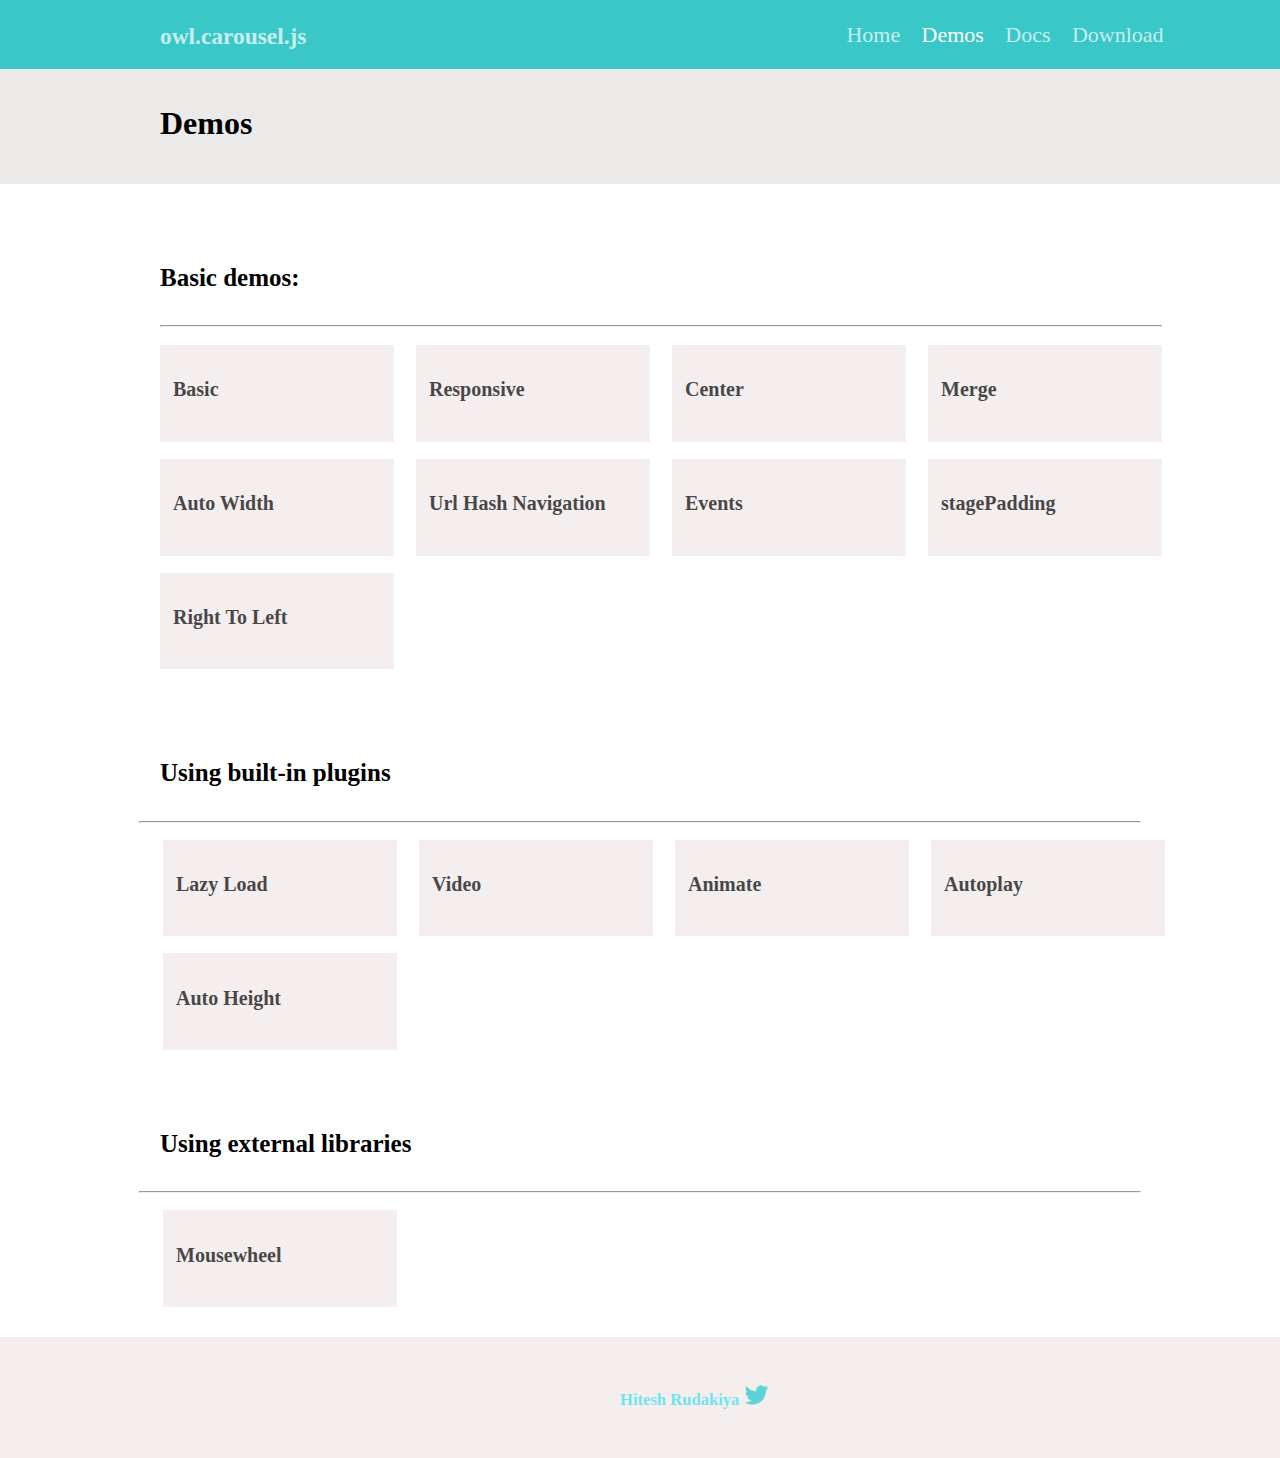
==== demo.html @ af48d86f "Add files via upload" ====
<!DOCTYPE html>
<html>
<head>
	<meta charset="utf-8">
	<meta name="viewport" content="width=device-width, initial-scale=1">
	<title ></title>
	
 <link rel="stylesheet" type="text/css" href="demo.css">
 <link href='https://fonts.googleapis.com/css?family=Lato:300,400,700,400italic,300italic' rel='stylesheet' type='text/css'>
</head>
<body>
	 <header class="header">
      <div class="sub-header">
        <div class="main">
          <div class="name">
            <h3>
              <a href="#">owl.carousel.js</a> 
            </h3>
          </div>
          <div class="nav-bar">
            <ul class="main-ul">
              <li class="active">
                <a href="index.html">Home</a> 
              </li>
              <li> <a href="demo.html" class="active">Demos</a>  </li>
              <li> <a href="doc.html">Docs</a>  </li>
              <li> <a href="index.html">Download</a>  </li>
              
              
            </ul>
          </div>
        </div>
      </div>
    </header>
    <section class="title">
      <div class="sub-title">
        <div class="demo">
          <h1>Demos</h1>
        </div>
      </div>
    </section>

    <section>
      <div class="section2">
        <div class="sub-section2">
          <h4>Basic demos:</h4>
          <hr>
          <div class="demos">
            <div class="sub-demos">
              <div class="b1">
                <a href="basic.html" class="demo-block">
                  <h5 class="fonts">Basic </h5>
                </a> 
              </div>

              <div class="b2">
                <a href="responsive.html" class="demo-block">
                  <h5 class="fonts">Responsive </h5>
                </a> 
              </div>
              <div class="b2">
                <a href="center.html" class="demo-block">
                  <h5 class="fonts">Center </h5>
                </a> 
              </div>
              <div class="b2">
                <a href="merge.html" class="demo-block">
                  <h5 class="fonts">Merge </h5>
                </a> 
              </div><br>
            </div>
            <div class="sub-demos2">
              <div class="b3">
                <a href="autowidth.html" class="demo-block">
                  <h5 class="fonts1">Auto Width </h5>
                </a> 
              </div>
              <div class="b4">
                <a href="urlhashnav.html" class="demo-block">
                  <h5 class="fonts1">Url Hash Navigation </h5>
                </a> 
              </div>
              <div class="b4">
                <a href="events.html" class="demo-block">
                  <h5  class="fonts1">Events </h5>
                </a> 
              </div>
              <div class="b4">
                <a href="#">
                  <h5 class="fonts1">stagePadding </h5>
                </a> 
              </div>
            </div>
              <div class="sub-demos2">
              <div class="b3">
                <a href="rtl.html" class="demo-block">
                  <h5 class="fonts1">Right To Left </h5>
                </a> 
              </div>
              </div>
            </div>
          </div>
          <h4 class="content">Using built-in plugins</h4>
          <hr>
          <div class="demo-list">
            <div class="sub-demos2">
              <div class="b5">
                <a href="lazyLoad.html" class="demo-block">
                  <h5 class="fonts">Lazy Load </h5>
                </a> 
              </div>
              <div class="b2">
                <a href="video.html" class="demo-block">
                  <h5  class="fonts">Video </h5>
                </a> 
              </div>
              <div class="b2">
                <a href="animate.html" class="demo-block">
                  <h5  class="fonts">Animate </h5>
                </a> 
              </div>
              <div class="b2">
                <a href="autoplay.html" class="demo-block">
                  <h5 class="fonts">Autoplay </h5>
                </a> 
              </div>
            </div>
            <div class="sub-demos2">
              <div class="b5">
                <a href="autoheight.html" class="demo-block">
                  <h5 class="fonts">Auto Height </h5>
                </a> 
              </div>
            </div>
          </div>
          <h4 class="content">Using external libraries</h4>
          <hr>
          <div class="demo-list">
            <div class="sub-demos2">
              <div class="b5">
                <a href="mousewheel.html" class="demo-block">
                  <h5  class="fonts">Mousewheel </h5>
                </a> 
              </div>
            </div>
          </div>
        </div>
      </div>
    </section>
    <footer class="footer2">
      <div class="row">
        <div class="content6">
          <h5>
            <a href="#" class="a1">Hitesh Rudakiya</a>
            <a id="custom-tweet-button" href="twitter_25.png" target="_blank"><img src="twitter_25.png"></a> 
          </h5>
        </div>
      </div>
    </footer>

</body>
</html>
---- demo.css ----
body{
    margin: 0px;
    padding: 0px;
}
header{
   
    background-color: rgb(58, 199, 199);
    padding-bottom: 15px;
    }
    .main{
        display: flex; 
    
    }
    .main-ul{
        display: flex;
        justify-content: space-between;
        width: 40%;
        
        padding-left: 540px;
        font-size: 22px;
        color: white;
    }
    .name{
        margin-left: 160px;
        font-size: 20px;
        color: red;
    }
    li{
        display: inline;
        color: white;

    
    }
    .nav_bar{
        display: flex;
        
        justify-content: space-between;
        position: sticky;
        top: 0;
    }
    a{
        color: white;
        text-decoration: none;
        opacity: 0.7;
    }
.active{
    opacity: 1;
}
    
    .title{
        background-color: rgb(236, 233, 233);
        height: 100px;
        margin-top: -20px;
        padding-left: 160px;
        padding-top: 15px;
    }
    .demos{
        font-size: 25px;
        margin-left: px;
        padding-top: 10px;
        padding-bottom: 10px;
    }
    .sub-section2>h4{
        font-size: 25px;
        margin-left: 0px;
        margin-top: 80px;

    }
    hr{
            width:1000px;
    }
    .sub-demos{
    display: flex;
    width: 0px;

    }
    .b1{
        background-color: rgb(245, 238, 238);
      
    }
    .fonts{
        font-size: 20px;
       color: black;
       height: 30px;
       width: 221px;
       padding-top: 0px;
       padding-left: 13px;
    }
    .sub-section2{
        
        width: 500px;
        margin-left: 160px;
        

    }
    .b2{
        
        margin-left: 22px;
        background-color: rgb(245, 238, 238);
      
    }
    
      
   
    .sub-demos2{
        display: flex;
        width: 1000px;
        margin-top: 17px;
        margin-left: 30px;
    
        }
        .b3{
            background-color: rgb(245, 238, 238);
            margin-left: -30px
          
        }
        .fonts1{
            font-size: 20px;
       color: black;
       height: 30px;
       width: 221px;
       padding-top: 0px;
       padding-left: 13px;
        }
        .b4{
        
            margin-left: 22px;
            background-color: rgb(245, 238, 238);
          
        }
        .b3:hover{
            background-color: aqua;

        }
        .b4:hover{
            background-color: aqua;
        }
        .b1:hover{
            background-color: aqua;
        }
        .b2:hover{
            background-color: aqua;
        }
        .fonts:hover{
            color: white;
        }
        .fonts1:hover{
            color: white;
        }
        .content{
            font-size: 25px;
            margin-left: 160px;
            margin-top: 80px;
        }
        .b5{  
       margin-left: 133px;
        background-color: rgb(245, 238, 238);
        }
        .b5:hover{
            background-color: aqua;
        }
        .footer2{
            
            background-color: rgb(245, 238, 238);
            padding: 20px;
            font-size: 20px;
            color: rgb(154, 240, 240);
            margin-top: 30px;
        }
        .content6>a{
            color: brown;
        }
        .a1{
            color: rgb(53, 226, 238);
            margin-left: 600px;
        }
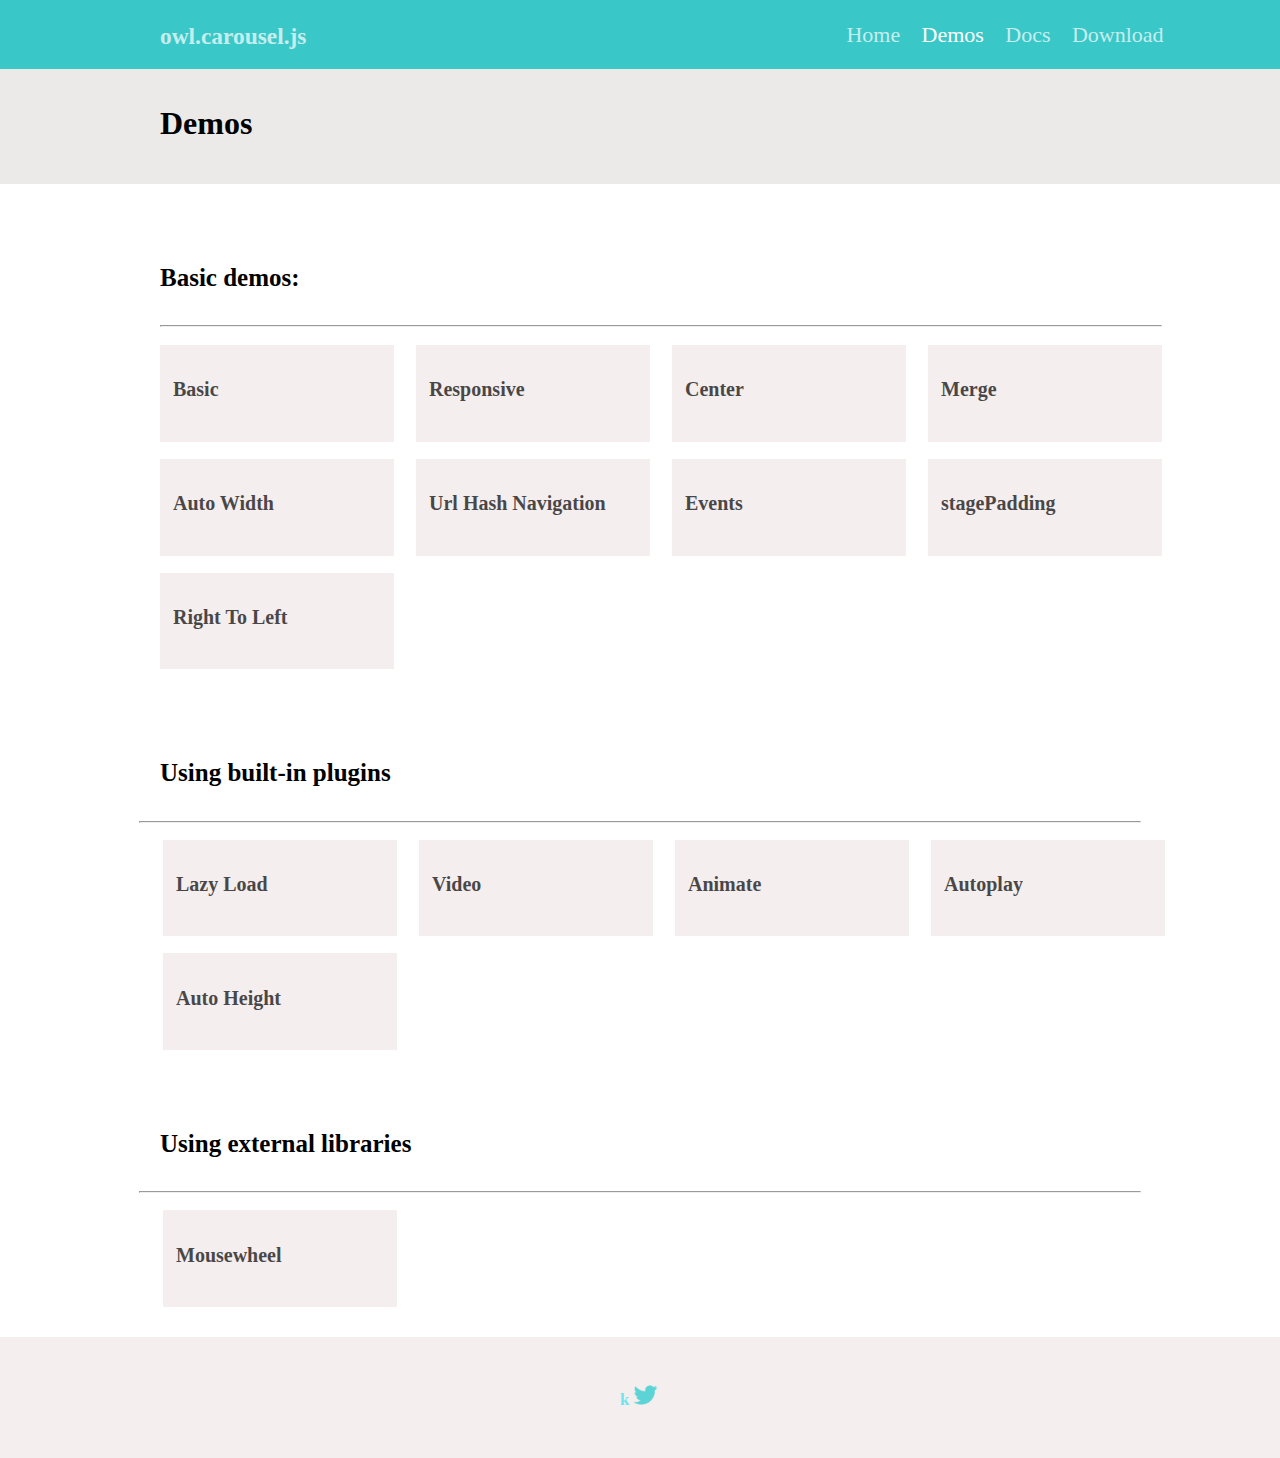
==== commit cb16f302: "Update demo.html" ====
--- a/demo.html
+++ b/demo.html
@@ -151,7 +151,7 @@
       <div class="row">
         <div class="content6">
           <h5>
-            <a href="#" class="a1">Hitesh Rudakiya</a>
+            <a href="#" class="a1">k</a>
             <a id="custom-tweet-button" href="twitter_25.png" target="_blank"><img src="twitter_25.png"></a> 
           </h5>
         </div>
@@ -159,4 +159,4 @@
     </footer>
 
 </body>
-</html>+</html>
